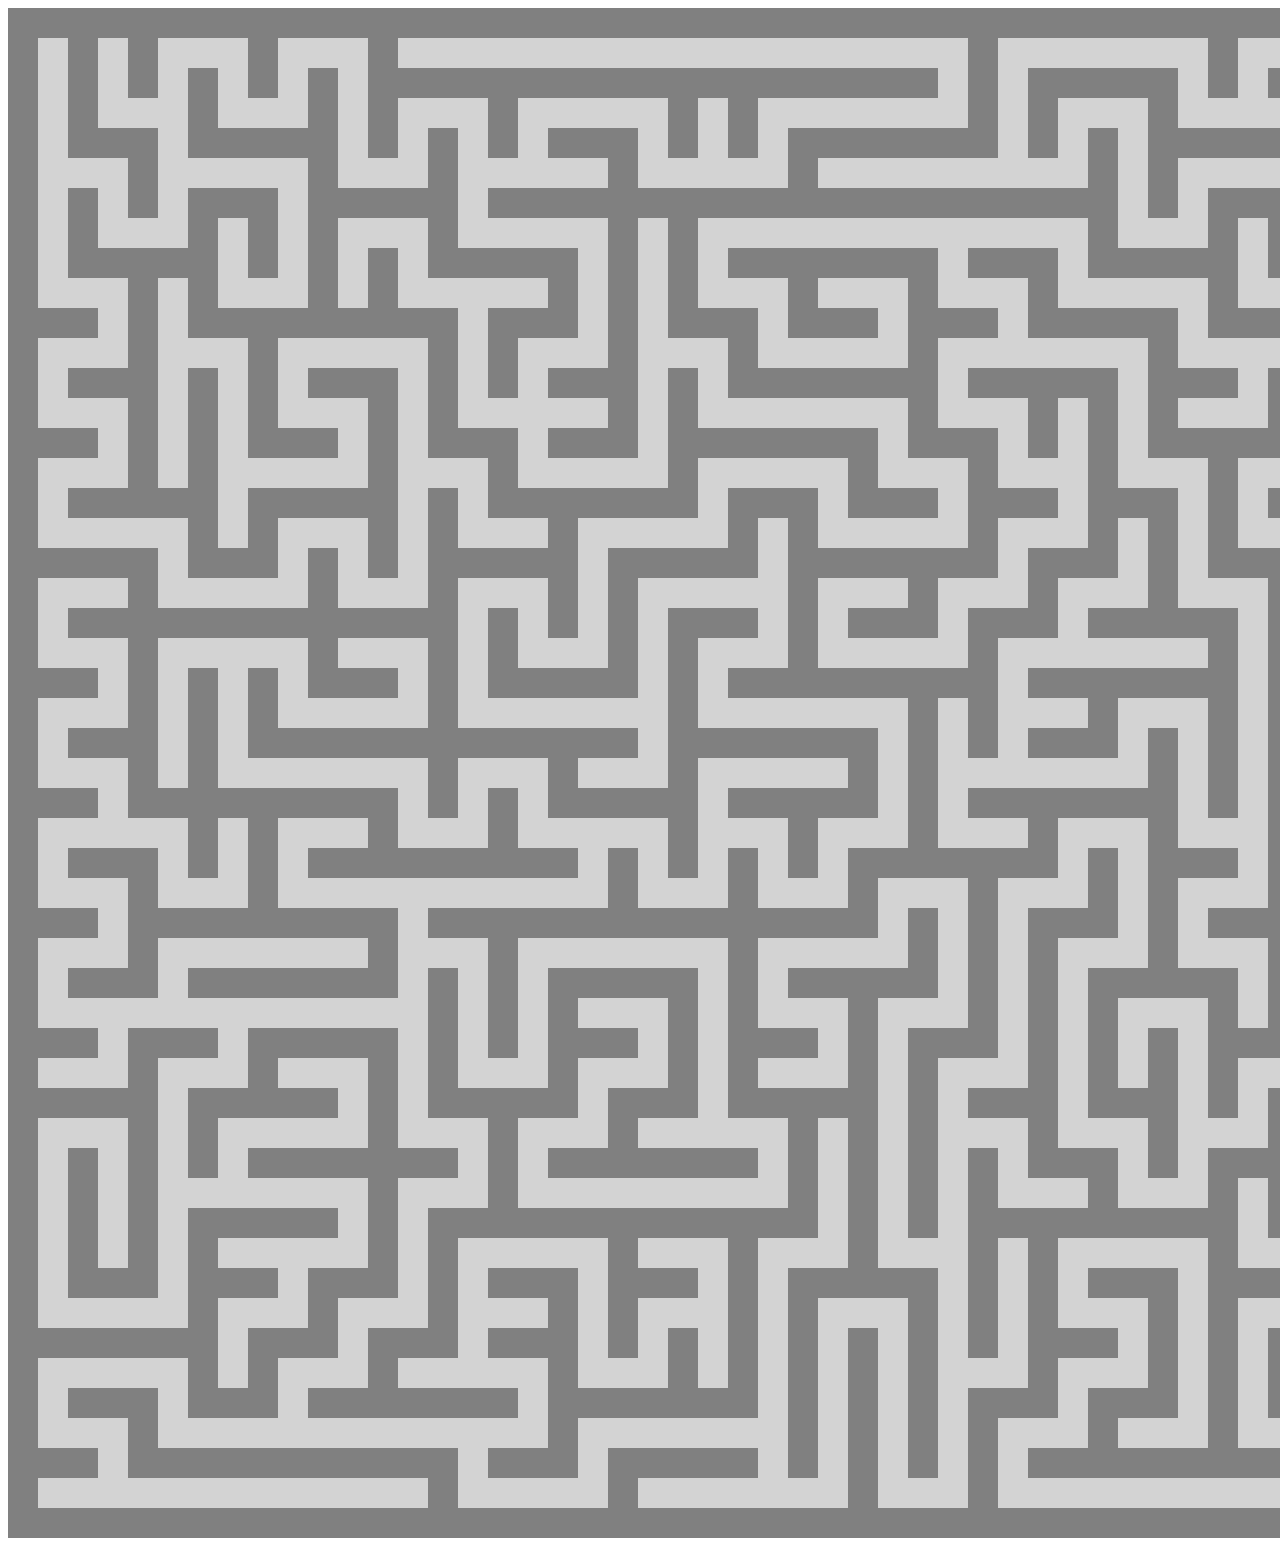
==== exercise2.html @ 58d085d5 "added mazegenerator" ====
<!DOCTYPE html>
<html>

<head>
    <link rel="stylesheet" href="style.css">
</head>

<body>
    <div id="status" class="success"></div>
    <div id="maze" class="maze"></div>
    <script src="maze.js"></script>
    <script src="robot.js"></script>
    <script src="solveMaze.js"></script>
    <script src="generateMaze.js"></script>
    <script src="render.js"></script>
    <script>
        let maze = generateMaze(25,25);
        let robot = new Robot(maze, 1, 1, 2);
        solveMaze(robot);
    </script>
</body>

</html>
---- style.css ----
.robot {
    max-width: 100%;
    max-height: 100%;
}

.up {
    rotate: 270deg;
}

.right {
    rotate: 0deg;
}

.down {
    rotate: 90deg;
}

.left {
    rotate: 180deg;
}

.wall {
    background-color: grey;
}

.floor {
    background-color: lightgray;
}

.target {
    background-color: greenyellow;
}

.maze {
    width: fit-content;
}

.row {
    display: flex;
    flex-wrap: nowrap;
    width: fit-content;
}

.cell {
    width: 30px;
    height: 30px;
    margin: 0px;
    text-align: center;
    line-height: 30px;
    font-size: 25px;
    object-fit: contain;
}

.success {
    color: darkgreen;
    font-size: xx-large;
    font-weight: bold;
    font-family: 'Times New Roman', Times, serif;
}
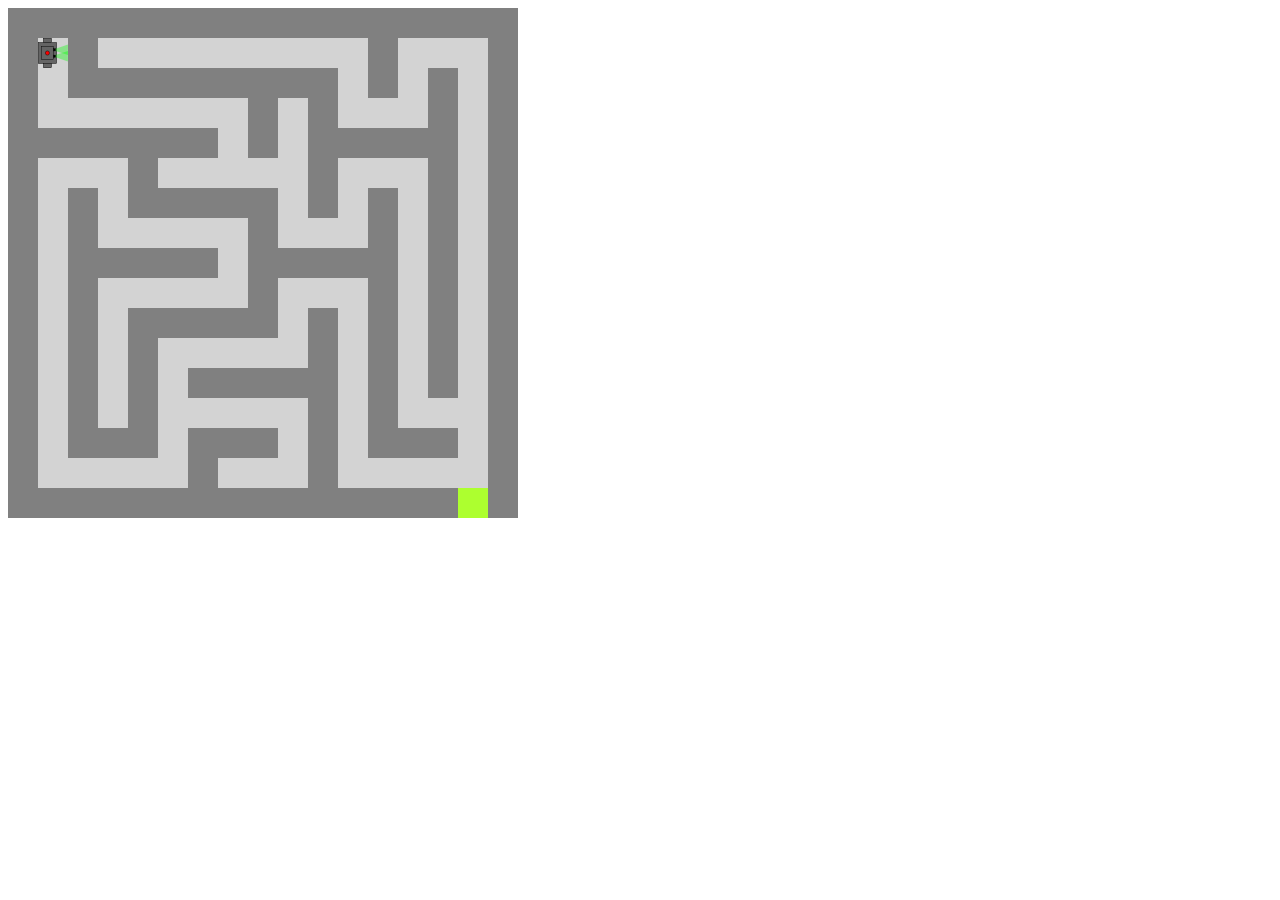
==== commit 61df796d: "add readme" ====
--- a/exercise2.html
+++ b/exercise2.html
@@ -14,7 +14,7 @@
     <script src="generateMaze.js"></script>
     <script src="render.js"></script>
     <script>
-        let maze = generateMaze(25,25);
+        let maze = generateMaze(8,8);
         let robot = new Robot(maze, 1, 1, 2);
         solveMaze(robot);
     </script>
